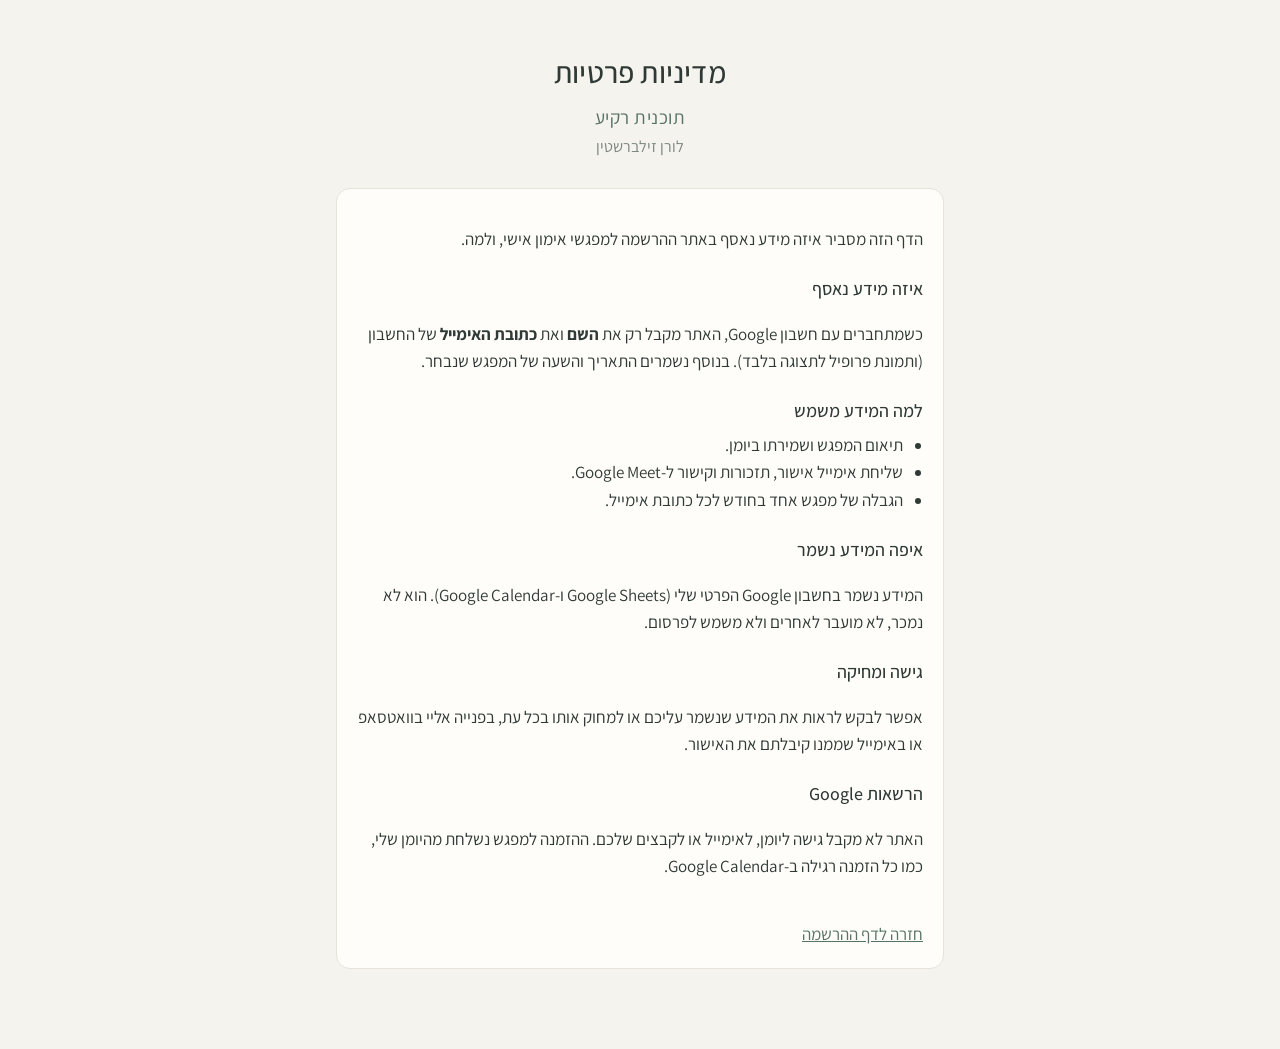
==== privacy.html @ d6fba333 "Add privacy policy page Co-Authored-By: Claude Opus 5.5 <noreply@anthropic.com>" ====
<!doctype html>
<html lang="he" dir="rtl">
<head>
  <meta charset="utf-8">
  <meta name="viewport" content="width=device-width, initial-scale=1">
  <title>מדיניות פרטיות – תוכנית רקיע</title>
  <link rel="preconnect" href="https://fonts.googleapis.com">
  <link rel="preconnect" href="https://fonts.gstatic.com" crossorigin>
  <link href="https://fonts.googleapis.com/css2?family=Assistant:wght@300;400;500;600&display=swap" rel="stylesheet">
  <link rel="stylesheet" href="style.css">
  <style>
    .policy h2 { font-weight: 500; font-size: 18px; margin: 22px 0 6px; }
    .policy p, .policy li { color: var(--text); }
    .policy ul { padding: 0 20px 0 0; margin: 0; }
    .back { display: inline-block; margin-top: 24px; color: var(--accent-dark); }
  </style>
</head>
<body>
  <main class="page">
    <header class="top">
      <h1>מדיניות פרטיות</h1>
      <p class="program">תוכנית רקיע</p>
      <p class="name">לורן זילברשטין</p>
    </header>

    <section class="card policy">
      <p>הדף הזה מסביר איזה מידע נאסף באתר ההרשמה למפגשי אימון אישי, ולמה.</p>

      <h2>איזה מידע נאסף</h2>
      <p>כשמתחברים עם חשבון Google, האתר מקבל רק את <strong>השם</strong> ואת <strong>כתובת האימייל</strong> של החשבון (ותמונת פרופיל לתצוגה בלבד). בנוסף נשמרים התאריך והשעה של המפגש שנבחר.</p>

      <h2>למה המידע משמש</h2>
      <ul>
        <li>תיאום המפגש ושמירתו ביומן.</li>
        <li>שליחת אימייל אישור, תזכורות וקישור ל-Google Meet.</li>
        <li>הגבלה של מפגש אחד בחודש לכל כתובת אימייל.</li>
      </ul>

      <h2>איפה המידע נשמר</h2>
      <p>המידע נשמר בחשבון Google הפרטי שלי (Google Sheets ו-Google Calendar). הוא לא נמכר, לא מועבר לאחרים ולא משמש לפרסום.</p>

      <h2>גישה ומחיקה</h2>
      <p>אפשר לבקש לראות את המידע שנשמר עליכם או למחוק אותו בכל עת, בפנייה אליי בוואטסאפ או באימייל שממנו קיבלתם את האישור.</p>

      <h2>הרשאות Google</h2>
      <p>האתר לא מקבל גישה ליומן, לאימייל או לקבצים שלכם. ההזמנה למפגש נשלחת מהיומן שלי, כמו כל הזמנה רגילה ב-Google Calendar.</p>

      <a class="back" href="./">חזרה לדף ההרשמה</a>
    </section>
  </main>
</body>
</html>
---- style.css ----
:root {
  --bg: #f5f3ee;
  --surface: #fffdf9;
  --text: #2f3a36;
  --muted: #7d8681;
  --line: #e7e3da;
  --accent: #6e8f80;
  --accent-dark: #567365;
  --accent-soft: #e5ede8;
  --sand: #efe9dd;
  --danger: #a56a5f;
  --radius: 14px;
}

* { box-sizing: border-box; }

html, body { margin: 0; }

body {
  background: var(--bg);
  color: var(--text);
  font-family: "Assistant", system-ui, sans-serif;
  font-size: 17px;
  line-height: 1.6;
  -webkit-font-smoothing: antialiased;
}

.page {
  max-width: 640px;
  margin: 0 auto;
  padding: 48px 16px 64px;
}

.top { text-align: center; margin-bottom: 28px; }
.top h1 {
  font-weight: 500;
  font-size: 30px;
  letter-spacing: 0.2px;
  margin: 0 0 6px;
}
.program { margin: 0; font-size: 19px; color: var(--accent-dark); letter-spacing: .5px; }
.name { margin: 2px 0 14px; color: var(--muted); font-size: 16px; }
.sub { color: var(--muted); margin: 0; font-size: 15px; }

/* owner panel */
.owner h3 { margin: 0 0 4px; font-weight: 600; font-size: 17px; }
.owner .meta { margin: 0 0 12px; font-size: 13px; color: var(--muted); }
.owner ul { list-style: none; margin: 0; padding: 0; }
.owner li { padding: 10px 0; border-top: 1px solid var(--line); font-size: 15px; line-height: 1.5; }
.owner li:first-child { border-top: none; }
.owner .local { color: var(--accent-dark); }
.owner a { color: var(--accent-dark); }
.time .local { display: block; font-size: 12px; color: var(--accent-dark); }
.time:disabled .local { color: inherit; }

.card {
  background: var(--surface);
  border: 1px solid var(--line);
  border-radius: var(--radius);
  padding: 20px;
  margin-bottom: 16px;
}

.muted { color: var(--muted); }
.center { text-align: center; margin: 0; }

/* account */
.account #signedOut {
  display: flex; flex-wrap: wrap; align-items: center; justify-content: space-between; gap: 12px;
}
.account-text { color: var(--muted); }
.account #signedIn { display: flex; align-items: center; gap: 12px; }
.account #signedIn[hidden], .account #signedOut[hidden] { display: none; }
#userPic { width: 40px; height: 40px; border-radius: 50%; background: var(--sand); }
.who { flex: 1; min-width: 0; line-height: 1.3; }
#userEmail { font-size: 14px; overflow: hidden; text-overflow: ellipsis; }

button { font: inherit; color: inherit; cursor: pointer; }
.link {
  background: none; border: none; color: var(--muted); padding: 4px 6px; text-decoration: underline;
  text-underline-offset: 3px;
}
.link:hover { color: var(--text); }

.notice { background: var(--accent-soft); border-color: #d3e0d8; }
.notice h3 { margin: 0 0 6px; font-weight: 600; font-size: 17px; }
.notice ul { margin: 0; padding: 0 18px 0 0; }

/* calendar */
.cal-head {
  display: flex; align-items: center; justify-content: space-between; margin-bottom: 14px;
}
.cal-head h2 { margin: 0; font-weight: 500; font-size: 21px; }
.nav {
  width: 38px; height: 38px; border-radius: 50%;
  border: 1px solid var(--line); background: transparent; font-size: 22px; line-height: 1;
  display: grid; place-items: center; transition: background .15s;
}
.nav:hover:not(:disabled) { background: var(--sand); }
.nav:disabled { opacity: .3; cursor: default; }

.weekdays, .grid {
  display: grid; grid-template-columns: repeat(7, 1fr); gap: 6px;
}
.weekdays span {
  text-align: center; font-size: 14px; color: var(--muted); padding-bottom: 6px;
}

.day {
  position: relative;
  aspect-ratio: 1 / 1;
  border-radius: 10px;
  border: 1px solid transparent;
  background: transparent;
  display: flex; flex-direction: column; align-items: center; justify-content: center;
  font-size: 16px;
  color: var(--muted);
  padding: 0;
}
.day.other { opacity: .55; }
.day.today .num { font-weight: 600; color: var(--text); }
.day.available {
  color: var(--text); background: var(--accent-soft); border-color: #d6e2db;
}
.day.available:hover { border-color: var(--accent); }
.day.available .dot { position: absolute; bottom: 18%; }
.day.selected, .day.selected:hover {
  background: var(--accent); color: #fff; border-color: var(--accent);
}
.day.selected .dot { background: #fff; }
.day:disabled { cursor: default; }

.dot {
  display: inline-block; width: 5px; height: 5px; border-radius: 50%; background: var(--accent);
}
.legend {
  margin-top: 14px; font-size: 14px; color: var(--muted);
  display: flex; gap: 16px; justify-content: center;
}
.legend .dot { vertical-align: middle; margin-left: 4px; }

/* slots */
.slots h3 { margin: 0 0 4px; font-weight: 500; font-size: 18px; }
.slots .meta { color: var(--muted); font-size: 14px; margin: 0 0 14px; }
.times {
  display: grid; grid-template-columns: repeat(auto-fill, minmax(92px, 1fr)); gap: 8px;
}
.time {
  border: 1px solid var(--line); background: var(--surface); border-radius: 10px;
  padding: 10px 0; font-size: 16px; transition: border-color .15s, background .15s;
}
.time:hover:not(:disabled) { border-color: var(--accent); background: var(--accent-soft); }
.time:disabled { color: #b3b8b4; background: #f7f6f2; cursor: default; text-decoration: line-through; }
.slots .hint { margin: 14px 0 0; font-size: 14px; color: var(--muted); }

/* terms */
.terms {
  margin-top: 36px; padding-top: 22px; border-top: 1px solid var(--line);
  font-size: 15px; color: var(--muted);
}
.terms h3 { font-weight: 500; font-size: 16px; color: var(--text); margin: 0 0 8px; }
.terms ul { margin: 0; padding: 0 20px 0 0; }
.terms li { margin-bottom: 6px; }
.terms a { color: var(--accent-dark); }
.change-note {
  margin-top: 18px; padding: 16px 18px; border-radius: var(--radius);
  background: var(--sand); border-right: 3px solid var(--accent);
  color: var(--text);
}
.change-note h4 { margin: 0 0 6px; font-weight: 600; font-size: 16px; }
.change-note p { margin: 0; }
.change-note a { font-weight: 600; }

/* modal */
.modal {
  position: fixed; inset: 0; background: rgba(47, 58, 54, .28);
  display: grid; place-items: center; padding: 16px; z-index: 10;
}
.modal[hidden] { display: none; }
.modal-box {
  background: var(--surface); border-radius: var(--radius); padding: 24px;
  width: 100%; max-width: 400px; box-shadow: 0 10px 40px rgba(47, 58, 54, .15);
}
.modal-box h3 { margin: 0 0 10px; font-weight: 500; font-size: 20px; }
.modal-box p { margin: 0 0 8px; }
.modal-actions { display: flex; gap: 10px; margin-top: 20px; justify-content: flex-start; }

.btn {
  border-radius: 10px; padding: 10px 20px; border: 1px solid var(--line); background: var(--surface);
}
.btn.primary { background: var(--accent); color: #fff; border-color: var(--accent); }
.btn.primary:hover { background: var(--accent-dark); }
.btn:disabled { opacity: .6; cursor: default; }

.toast {
  position: fixed; bottom: 20px; left: 50%; transform: translateX(-50%);
  background: var(--text); color: #fff; padding: 10px 18px; border-radius: 10px;
  font-size: 15px; max-width: calc(100% - 32px); z-index: 20;
}

@media (max-width: 480px) {
  .page { padding-top: 32px; }
  .top h1 { font-size: 26px; }
  .card { padding: 16px; }
  .weekdays, .grid { gap: 4px; }
  .day { font-size: 15px; border-radius: 8px; }
}
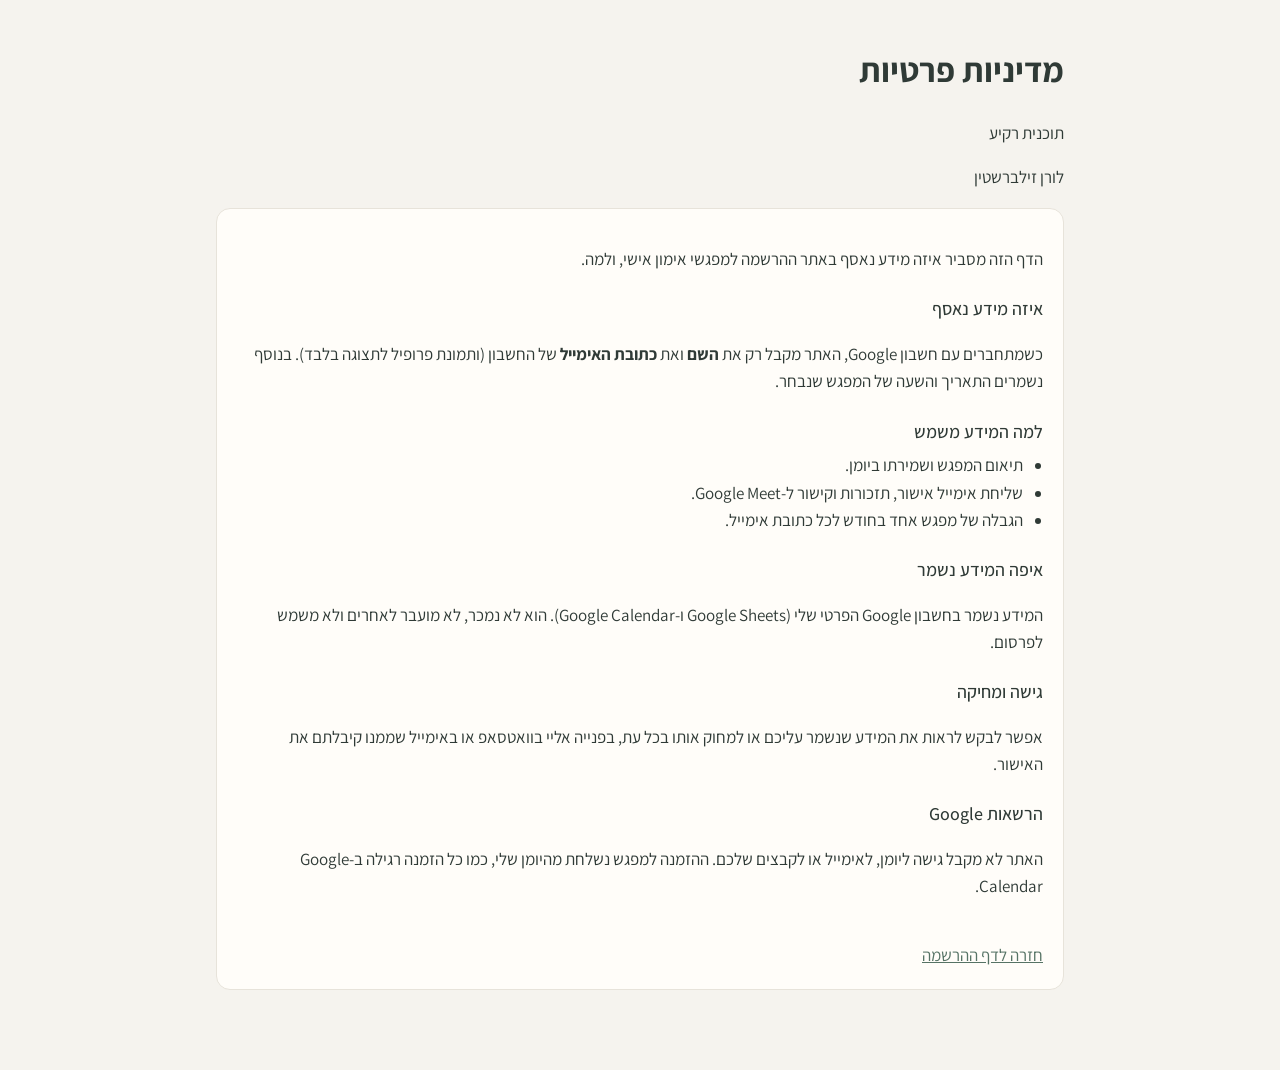
==== commit ff67d30a: "Cache-bust CSS/JS so visitors always get the latest version Co-Authored-By: Claude Opus 5.5 <noreply" ====
--- a/privacy.html
+++ b/privacy.html
@@ -7,7 +7,7 @@
   <link rel="preconnect" href="https://fonts.googleapis.com">
   <link rel="preconnect" href="https://fonts.gstatic.com" crossorigin>
   <link href="https://fonts.googleapis.com/css2?family=Assistant:wght@300;400;500;600&display=swap" rel="stylesheet">
-  <link rel="stylesheet" href="style.css">
+  <link rel="stylesheet" href="style.css?v=202611241844">
   <style>
     .policy h2 { font-weight: 500; font-size: 18px; margin: 22px 0 6px; }
     .policy p, .policy li { color: var(--text); }
--- a/style.css
+++ b/style.css
@@ -13,6 +13,7 @@
 }
 
 * { box-sizing: border-box; }
+[hidden] { display: none !important; }
 
 html, body { margin: 0; }
 
@@ -26,21 +27,47 @@
 }
 
 .page {
-  max-width: 640px;
+  max-width: 880px;
   margin: 0 auto;
-  padding: 48px 16px 64px;
-}
-
-.top { text-align: center; margin-bottom: 28px; }
-.top h1 {
-  font-weight: 500;
-  font-size: 30px;
-  letter-spacing: 0.2px;
-  margin: 0 0 6px;
-}
-.program { margin: 0; font-size: 19px; color: var(--accent-dark); letter-spacing: .5px; }
-.name { margin: 2px 0 14px; color: var(--muted); font-size: 16px; }
-.sub { color: var(--muted); margin: 0; font-size: 15px; }
+  padding: 20px 16px 64px;
+}
+
+/* header with photo (Unsplash License · Chris Vasquez) */
+.hero {
+  position: relative;
+  color: #fff;
+  text-align: center;
+  background: #3a4a43 url("https://images.unsplash.com/photo-1654356709115-3f68998bead4?auto=format&fit=crop&w=1800&q=70") center 62% / cover no-repeat;
+  padding: 76px 16px 84px;
+  overflow: hidden;
+}
+.hero::before {
+  /* שכבה כהה ורכה מעל התמונה, כדי שהטקסט הלבן יהיה קריא */
+  content: ""; position: absolute; inset: 0;
+  background: linear-gradient(180deg, rgba(26, 38, 33, .58) 0%, rgba(26, 38, 33, .66) 60%, rgba(26, 38, 33, .74) 100%);
+}
+.hero::after {
+  /* מעבר רך לרקע של הדף */
+  content: ""; position: absolute; left: 0; right: 0; bottom: -1px; height: 36px;
+  background: var(--bg); border-radius: 50% 50% 0 0 / 100% 100% 0 0;
+}
+.hero-inner { position: relative; z-index: 1; max-width: 640px; margin: 0 auto; }
+.hero h1 {
+  margin: 6px 0 8px; font-weight: 500; font-size: 36px; line-height: 1.25; letter-spacing: .2px;
+  text-shadow: 0 2px 18px rgba(0, 0, 0, .35);
+}
+.hero .program {
+  margin: 0; font-size: 14px; font-weight: 600; letter-spacing: 3px; color: #d9e8df;
+  text-shadow: 0 1px 10px rgba(0, 0, 0, .4);
+}
+.hero .name { margin: 0 0 16px; font-size: 17px; color: #eef3f0; text-shadow: 0 1px 10px rgba(0, 0, 0, .4); }
+.hero .sub {
+  display: inline-block; margin: 0; padding: 8px 16px; border-radius: 999px; font-size: 15px;
+  color: #fff; background: rgba(255, 255, 255, .14); border: 1px solid rgba(255, 255, 255, .22);
+  backdrop-filter: blur(4px); -webkit-backdrop-filter: blur(4px);
+}
+.photo-credit { margin-top: 18px; font-size: 12px; color: var(--muted); text-align: center; }
+.photo-credit a { color: inherit; }
 
 /* owner panel */
 .owner h3 { margin: 0 0 4px; font-weight: 600; font-size: 17px; }
@@ -62,6 +89,8 @@
 }
 
 .muted { color: var(--muted); }
+.card[hidden] { display: none; }
+.gate { padding: 36px 20px; color: var(--muted); background: var(--accent-soft); border-color: #d6e2db; }
 .center { text-align: center; margin: 0; }
 
 /* account */
@@ -108,27 +137,119 @@
 
 .day {
   position: relative;
-  aspect-ratio: 1 / 1;
-  border-radius: 10px;
+  min-height: 104px;
+  border-radius: 12px;
   border: 1px solid transparent;
   background: transparent;
-  display: flex; flex-direction: column; align-items: center; justify-content: center;
-  font-size: 16px;
+  display: flex; flex-direction: column; align-items: stretch; justify-content: flex-start;
+  gap: 4px; padding: 7px 6px;
+  font-size: 15px;
   color: var(--muted);
-  padding: 0;
-}
-.day.other { opacity: .55; }
-.day.today .num { font-weight: 600; color: var(--text); }
-.day.available {
-  color: var(--text); background: var(--accent-soft); border-color: #d6e2db;
-}
-.day.available:hover { border-color: var(--accent); }
-.day.available .dot { position: absolute; bottom: 18%; }
+  min-width: 0;
+}
+.day .num { font-size: 15px; padding: 0 3px; line-height: 1.2; }
+.day.other { opacity: .5; }
+.day.today .num { font-weight: 700; color: var(--accent-dark); }
+.day.clickable { color: var(--text); border-color: var(--line); background: var(--surface); cursor: pointer; }
+.day.clickable:hover { border-color: var(--accent); }
+.day.clickable:focus-visible { outline: 2px solid var(--accent); outline-offset: 1px; }
+.day.disabled { cursor: default; min-height: 52px; }   /* ימים שעברו / בלי מועדים תופסים פחות מקום */
+.cchips { display: flex; flex-direction: column; gap: 3px; min-width: 0; }
+.cchip {
+  display: block; width: 100%; min-width: 0; text-align: right; font: inherit; font-style: normal;
+  font-size: 12.5px; line-height: 1.25; padding: 3px 6px; border-radius: 6px;
+  border: none; border-right: 3px solid; white-space: nowrap; overflow: hidden; text-overflow: ellipsis; cursor: pointer;
+}
+.cchip.free { background: #e3efe7; border-color: #5f9b78; color: #2f6b48; font-weight: 600; }
+.cchip.free:hover { background: #d2e7da; }
+.cchip.booked { background: #f6edda; border-color: #c9a35c; color: #6f5622; font-weight: 600; }
+.cchip.booked b { font-weight: 400; }
+.cchip.booked:hover { background: #efe0c0; }
+.day .more { font-size: 12px; color: var(--muted); padding: 0 4px; }
+.owner-hint {
+  margin: -4px 0 14px; padding: 8px 12px; border-radius: 10px; font-size: 14px;
+  background: var(--sand); color: #7a6639; text-align: center;
+}
+.owner .count {
+  display: inline-block; min-width: 22px; padding: 0 7px; margin-right: 6px; border-radius: 20px;
+  background: var(--accent-soft); color: var(--accent-dark); font-size: 13px; text-align: center; vertical-align: middle;
+}
+.confirm-list { list-style: none; margin: 14px 0 0; padding: 0; }
+.confirm-list li {
+  display: flex; gap: 12px; align-items: flex-start; padding: 10px 0;
+  border-top: 1px solid var(--line); font-size: 15px; line-height: 1.55; color: var(--text);
+}
+.confirm-list li:first-child { border-top: none; }
+.confirm-list .ic { flex: 0 0 22px; text-align: center; font-size: 16px; line-height: 1.5; filter: grayscale(.3); }
+.confirm-list .em { color: var(--accent-dark); font-weight: 600; direction: ltr; unicode-bidi: isolate; }
+dl.info { display: grid; grid-template-columns: auto 1fr; gap: 6px 14px; margin: 14px 0 0; }
+dl.info dt { color: var(--muted); font-size: 14px; }
+dl.info dd { margin: 0; }
+dl.info a { color: var(--accent-dark); }
+.owner-tools h3 { margin: 0 0 4px; font-weight: 600; font-size: 16px; }
+.owner-tools .meta { margin: 0 0 12px; font-size: 13px; color: var(--muted); }
+.tools-row { display: flex; flex-wrap: wrap; gap: 10px; }
+.btn.danger { color: var(--danger); border-color: #e3c9c3; }
+.btn.danger:disabled { opacity: .45; cursor: default; }
+.btn.danger:hover { background: #f8ecea; }
+.owner-hint {
+  margin: -4px 0 14px; padding: 8px 12px; border-radius: 10px; font-size: 14px;
+  background: var(--sand); color: #7a6639; text-align: center;
+}
+
+/* admin: opening / closing slots */
+.admin h4 { margin: 0 0 10px; font-size: 15px; font-weight: 600; }
+.admin-sec { padding-top: 16px; margin-top: 16px; border-top: 1px solid var(--line); }
+.admin .small { font-size: 14px; }
+.admin .label { margin: 14px 0 6px; font-size: 14px; color: var(--muted); }
+.slot-list { list-style: none; margin: 0 0 8px; padding: 0; }
+.slot-list li {
+  display: flex; align-items: center; gap: 10px; padding: 8px 0; border-bottom: 1px dashed var(--line);
+}
+.slot-list .t { font-weight: 600; min-width: 48px; }
+.slot-list .tz { flex: 1; font-size: 13px; color: var(--muted); }
+.local-inline { color: var(--accent-dark); }
+.slot-list .x {
+  border: 1px solid var(--line); background: var(--surface); border-radius: 8px; padding: 3px 10px; font-size: 13px; color: var(--danger);
+}
+.slot-list .x:hover { border-color: var(--danger); }
+.booked-by { font-size: 13px; color: #8a6d2e; background: var(--sand); padding: 2px 10px; border-radius: 20px; border: none; cursor: pointer; }
+.booked-by:hover { background: #efe0c0; }
+.owner li.upcoming { cursor: pointer; border-radius: 8px; padding-left: 8px; padding-right: 8px; margin: 0 -8px; }
+.owner li.upcoming:hover { background: var(--accent-soft); }
+.seg { display: flex; flex-wrap: wrap; gap: 0; border: 1px solid var(--line); border-radius: 10px; overflow: hidden; width: fit-content; max-width: 100%; }
+.seg button { border: none; background: var(--surface); padding: 8px 14px; font-size: 14px; }
+.seg button + button { border-right: 1px solid var(--line); }
+.seg button[aria-checked="true"] { background: var(--accent); color: #fff; }
+.time-add { display: flex; gap: 8px; }
+.time-add input, .admin select, .admin input[type="date"] {
+  font: inherit; font-size: 16px; padding: 8px 10px; border: 1px solid var(--line); border-radius: 10px; background: #fff; color: var(--text);
+}
+.admin input[type="date"] { margin-top: 8px; display: block; }
+.admin input[type="date"][hidden] { display: none; }
+.conv { margin: 6px 0 0; min-height: 1.2em; font-size: 14px; color: var(--accent-dark); }
+.chips { display: flex; flex-wrap: wrap; gap: 6px; margin-top: 8px; }
+.chip {
+  display: inline-flex; align-items: center; gap: 6px; padding: 4px 6px 4px 12px; border-radius: 20px;
+  background: var(--accent-soft); border: 1px solid #d6e2db; font-size: 15px; font-weight: 600;
+}
+.chip small { font-weight: 400; color: var(--accent-dark); font-size: 12px; }
+.chip button { border: none; background: none; font-size: 16px; line-height: 1; color: var(--muted); padding: 0 4px; }
+.wd { display: flex; gap: 6px; flex-wrap: wrap; }
+.wd button {
+  width: 40px; height: 40px; border-radius: 50%; border: 1px solid var(--line); background: var(--surface); font-size: 14px;
+}
+.wd button[aria-pressed="true"] { background: var(--accent); border-color: var(--accent); color: #fff; }
+.quick { display: flex; gap: 12px; margin-top: 6px; }
+.preview { margin: 16px 0 12px; padding: 12px 14px; background: var(--bg); border-radius: 10px; }
+.preview p { margin: 0 0 4px; }
+.preview details { margin-top: 6px; font-size: 14px; }
+.preview ul { margin: 6px 0 0; padding: 0 18px 0 0; max-height: 220px; overflow: auto; }
+.btn.wide { width: 100%; }
+.btn:disabled.primary { background: #a9bbb2; border-color: #a9bbb2; }
 .day.selected, .day.selected:hover {
-  background: var(--accent); color: #fff; border-color: var(--accent);
-}
-.day.selected .dot { background: #fff; }
-.day:disabled { cursor: default; }
+  border-color: var(--accent); box-shadow: inset 0 0 0 1px var(--accent); background: var(--accent-soft);
+}
 
 .dot {
   display: inline-block; width: 5px; height: 5px; border-radius: 50%; background: var(--accent);
@@ -137,7 +258,8 @@
   margin-top: 14px; font-size: 14px; color: var(--muted);
   display: flex; gap: 16px; justify-content: center;
 }
-.legend .dot { vertical-align: middle; margin-left: 4px; }
+.legend span { display: inline-flex; align-items: center; gap: 6px; }
+.legend .cchip { display: inline-block; width: auto; cursor: default; font-size: 11px; }
 
 /* slots */
 .slots h3 { margin: 0 0 4px; font-weight: 500; font-size: 18px; }
@@ -183,6 +305,15 @@
 }
 .modal-box h3 { margin: 0 0 10px; font-weight: 500; font-size: 20px; }
 .modal-box p { margin: 0 0 8px; }
+.field { display: block; margin: 12px 0 0; font-size: 15px; color: var(--muted); }
+.field input {
+  display: block; width: 100%; margin-top: 4px; padding: 10px 12px;
+  font: inherit; font-size: 16px; color: var(--text);
+  background: #fff; border: 1px solid var(--line); border-radius: 10px;
+}
+.field input:focus { outline: none; border-color: var(--accent); box-shadow: 0 0 0 3px var(--accent-soft); }
+.field-error { color: var(--danger); font-size: 14px; margin: 10px 0 0 !important; }
+.modal-box .muted { margin-top: 12px; }
 .modal-actions { display: flex; gap: 10px; margin-top: 20px; justify-content: flex-start; }
 
 .btn {
@@ -199,9 +330,24 @@
 }
 
 @media (max-width: 480px) {
-  .page { padding-top: 32px; }
-  .top h1 { font-size: 26px; }
+  .page { padding-top: 12px; }
+  .hero { padding: 52px 18px 62px; background-image: url("https://images.unsplash.com/photo-1654356709115-3f68998bead4?auto=format&fit=crop&w=900&q=70"); }
+  .hero h1 { font-size: 27px; }
+  .hero .name { font-size: 16px; }
+  .hero .sub { font-size: 14px; border-radius: 14px; }
   .card { padding: 16px; }
-  .weekdays, .grid { gap: 4px; }
-  .day { font-size: 15px; border-radius: 8px; }
-}
+  .weekdays, .grid { gap: 3px; }
+  .day { min-height: 74px; border-radius: 8px; padding: 4px 2px; gap: 2px; }
+  .day.disabled { min-height: 38px; }
+  .account #signedOut { flex-direction: column; text-align: center; }
+  .modal { align-items: end; padding: 0; }
+  .modal-box { max-width: none; border-radius: 18px 18px 0 0; padding: 22px 18px calc(22px + env(safe-area-inset-bottom)); }
+  .modal-actions { flex-direction: column-reverse; }
+  .modal-actions .btn { width: 100%; padding: 13px; }
+  .times { grid-template-columns: repeat(3, 1fr); }
+  .time { padding: 12px 0; }
+  .day .num { font-size: 13px; }
+  .cchip { font-size: 10.5px; padding: 2px 3px; border-right-width: 2px; text-align: center; }
+  .cchip.booked b { display: none; }
+  .card.cal { padding: 12px 8px; }
+}
